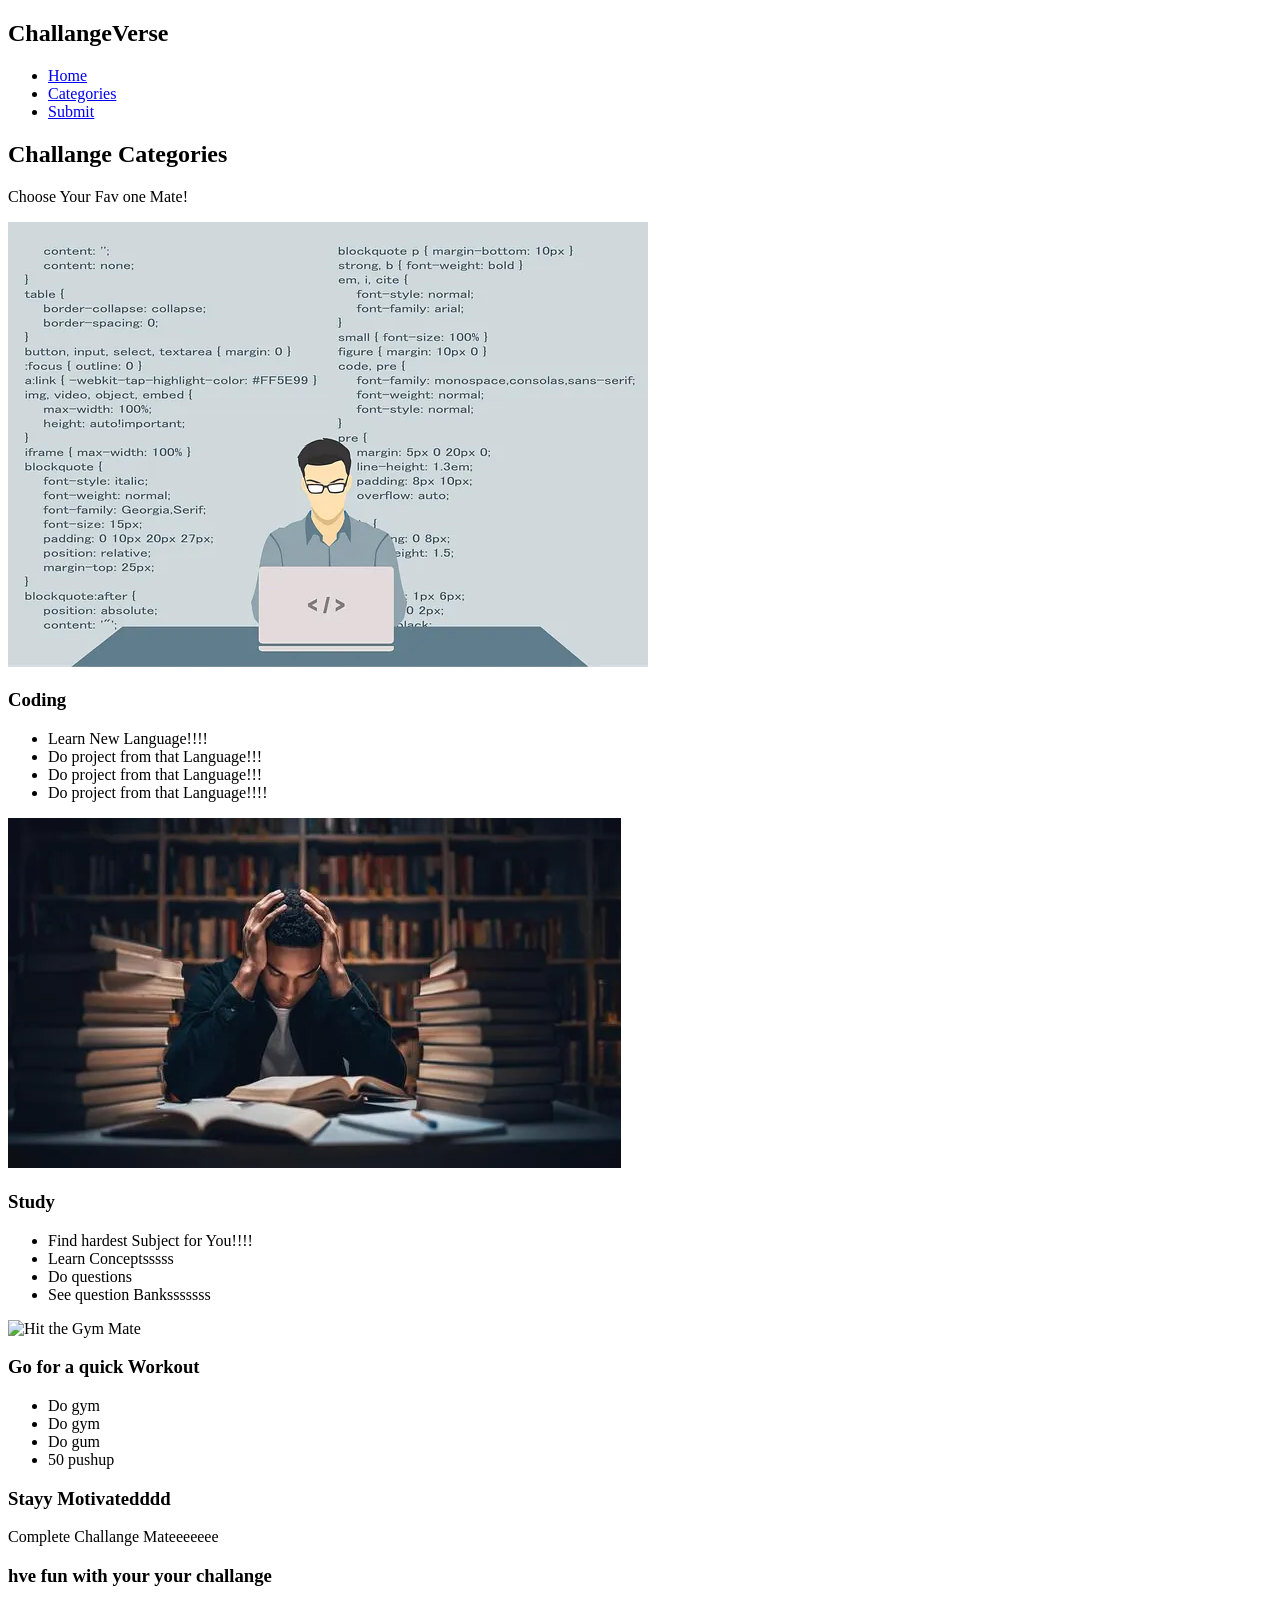
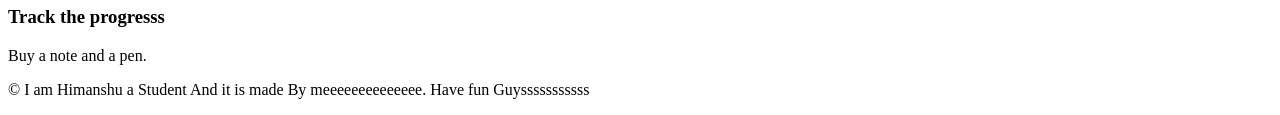
==== categories.html @ 1c3e8fcc "2nd commit" ====
<!DOCTYPE html>
<html lang="en">
<head>
    <meta charset="UTF-8">
    <meta name="viewport" content="width=device-width, initial-scale=1.0">
    <title>ChallangeVerse</title>
    <link rel="stylesheet" href="style.css">
</head>
<body>
    <header>
        <nav class="navbar">
            <h2>ChallangeVerse</h2>
            <ul class="nav-links">
                <li><a href="index.html">Home</a></li>
                   <li><a href="categories.html">Categories</a></li>
                      <li><a href="submit.html">Submit</a></li>
            </ul>
            
        </nav>
    </header>

         <section class="page-title">
            <h1>Challange Categories</h1>
            <p>Choose Your Fav one Mate!</p>
         </section>
         

         <section class="cards">
            <div class="card">
                <img src="images/2.png" alt="Coding">
                <h3>Coding</h3>
                <ul>
                    <li class="challange">Learn New Language!!!!</li>
                     <li class="challange">Do project from that Language!!!</li>
                      <li class="challange">Do project from that Language!!!</li>
                       <li class="challange">Do project from that Language!!!!</li>
                </ul>
            </div>


           <div class="card">
                <img src="images/3.png" alt="Study">
                <h3>Study</h3>
                <ul>
                    <li class="challange">Find hardest Subject for You!!!!</li>
                     <li class="challange">Learn Conceptsssss</li>
                      <li class="challange">Do questions</li>
                       <li class="challange">See question Banksssssss</li>

                </ul>
            </div>
            



             <div class="card">
                <img src="images/4.png" alt="Hit the Gym Mate">
                <h3>Go for a quick Workout</h3>
                <ul>
                    <li class="challange">Do gym</li>
                     <li class="challange">Do gym</li>
                      <li class="challange">Do gum</li>
                       <li class="challange">50 pushup</li>
                       
                </ul>
            </div>



         </section>


         <section class="tips">
            <div class="cards">
                <div class="card">
                   <h3>Stayy Motivatedddd</h3> 
                   <p>Complete Challange Mateeeeeee</p>
                </div>


                <div class="card">
                    <h3>hve fun with your your challange</h3>
                </div>


                <div class="card">
            <h3>Track the progresss</h3>
            <p>Buy a note and a pen.</p>
        </div>
            </div>
         </section>
         <footer>
            <p>&copy I am Himanshu a Student And it is made By meeeeeeeeeeeeee. Have fun Guysssssssssss</p>
         </footer>
    
</body>
<script src="script.js"></script>
</html>
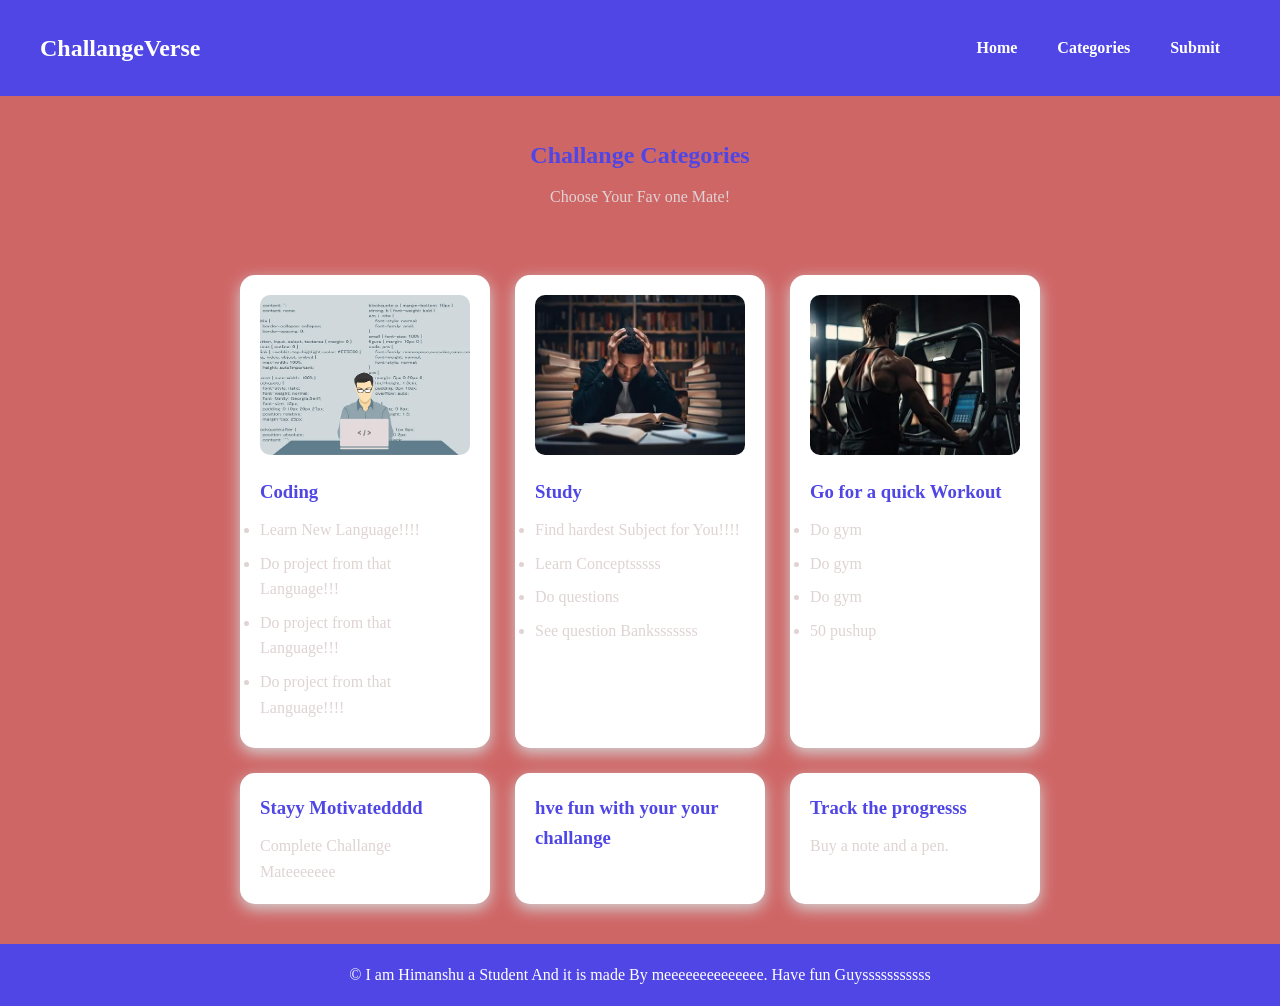
==== commit 1863cc2f: "CSS DONE" ====
--- a/categories.html
+++ b/categories.html
@@ -59,7 +59,7 @@
                 <ul>
                     <li class="challange">Do gym</li>
                      <li class="challange">Do gym</li>
-                      <li class="challange">Do gum</li>
+                      <li class="challange">Do gym</li>
                        <li class="challange">50 pushup</li>
                        
                 </ul>
--- a/style.css
+++ b/style.css
@@ -0,0 +1,353 @@
+*{
+    margin: 0;
+    padding: 0;
+    box-sizing: border-box;
+    font-family: cursive;
+
+}
+
+body{
+    background: #cf6666;
+    color: #dfd3d3;
+    line-height: 1.6;
+
+}
+
+.navbar{
+    display: flex;
+    justify-content: space-between;
+    align-items: center;
+    background: #4f46e5;
+    padding: 15px 40px;
+    flex-wrap: wrap;
+
+}
+
+.navbar h2{
+    color: white;
+   
+}
+
+ .nav-links{
+    display: flex;
+    list-style: none;
+
+ }
+
+ .nav-links li{
+    margin: 20px;
+
+ }
+
+ .nav-links a{
+    color: White ;
+    text-decoration: none;
+    font-weight: bold;
+    transition: .3s;
+    
+
+ }
+
+ .nav-links a:hover, .active{
+    color: rgb(16, 213, 55);
+
+ }
+
+ .hero{
+    display: flex;
+    justify-content: space-around;
+    align-items: center;
+    flex-wrap: wrap;
+    padding: 50px 20px;
+
+
+ }
+
+ .hero-text{
+    max-width: 500px;
+
+ }
+
+ .hero-text h1{
+    font-size: 42px;
+    color: #3d34ea;
+    margin-bottom: 16px;
+
+    
+ }
+ .hero-text p{
+   margin-bottom: 20px;
+
+    
+ }
+ .hero-image img{
+    width: 380px;
+    max-width: 100%;
+    border-radius: 15px;
+    box-shadow: 0 5px 15px gray;
+
+
+ }
+
+ button{
+    background: #ff9800;
+    color: white;
+    border: none;
+    padding: 12px 25px;
+    border-radius: 8px;
+    cursor: pointer;
+    font-size: 16px;
+    transition: .3s;
+
+ }
+
+ button:hover{
+    background: #ff5722;
+    transform:scale(1.05);
+ }
+ .featured{
+    text-align: center;
+    padding: 40px 20px;
+ }
+
+ .challange-card{
+    background: white;
+    width: 350px;
+    max-width: 90%;
+    margin: 20px auro; padding:25px;
+    border-radius:15px;
+    box-shadow:0 5px 15px lightgray;
+    animation:fade .8s;
+
+    
+ }
+
+ .why{
+   padding: 40px 20px;
+   text-align: center;
+
+ }
+
+ .cards{
+   display:flex;
+    justify-content:center;
+    gap:25px;
+    flex-wrap:wrap;
+    margin-top:25px;
+
+ }
+
+ .card{
+   width: 250px;
+   background: white;
+   padding: 20px;
+   border-radius: 15px;
+   box-shadow: 0 5px 15px lightgray;
+ }
+
+ .card:hover{
+   transform: translateY(-8px);
+   
+
+ }
+
+ .card img{
+   width: 100%;
+   height: 160px;
+   object-fit: cover;
+   border-radius: 10px;
+   margin-bottom: 15px;
+
+
+ }
+.card h3{
+   color: #4f46e5;
+   margin-bottom: 10px;
+
+}
+
+.steps{
+   text-align: center;
+   padding: 40px 20px;
+
+}
+
+.steps ol{
+    display:inline-block;
+    text-align:left;
+    margin-top:20px;
+}
+
+.steps li{
+    margin:10px 0;
+}
+
+.page-title{
+    text-align:center;
+    padding:40px 20px;
+}
+
+.page-title h1{
+    color:#4f46e5;
+    margin-bottom:10px;
+}
+
+.search-area{
+    text-align:center;
+    margin-bottom:30px;
+}
+
+.search-area input{
+    width:320px;
+    max-width:90%;
+    padding:12px;
+    border:2px solid #4f46e5;
+    border-radius:8px;
+    font-size:16px;
+}
+
+.form-section{
+   width: 90%;
+   max-width: 700px;
+   margin: 40px auto;
+   background: white;
+   padding: 30px;
+   border-radius: 15px;
+   box-shadow: 0 5px 15px lightgray;
+
+}
+
+.form-section img{
+   width: 100%;
+   border-radius:10px;
+   margin-bottom:20px ;
+}
+form{
+   display: flex;
+   flex-direction: column;
+
+}
+form label{
+   margin-top: 15px;
+   font-weight: bold;
+}
+
+form input, form select, form textarea{
+   margin-top: 8px;
+   padding: 12px;
+   border: 1px solid #ccc;
+   border-radius: 8px;
+   font-size: 16px;
+   outline: none;
+
+}
+form input:focus,
+form select:focus,
+form textarea:focus{
+    border:2px solid #4f46e5;
+}
+
+form button{
+   margin-top: 20px;
+
+}
+
+#message{
+   margin-top: 20px;
+   text-align: center;
+   font-size: 18px;
+   font-weight: bold;
+   color: green;
+
+}
+
+footer{
+   background:#4f46e5 ;
+   color: white;
+   text-align: center;
+   padding: 18px;
+   margin-top: 40px;
+
+
+}
+
+.challange{
+   margin: 8px 0;
+
+}
+.challange:hover{
+   color: #ff5722;
+   cursor: pointer;
+}
+
+@keyframes fade{
+   from{
+      opacity: 0;
+      transform: translateY(20px);
+
+   }
+
+   to{
+      opacity: 1;
+      transform: translateY(0);
+   }
+}
+
+@media(max-width:900px){
+   .hero{
+      flex-direction: column;
+      text-align: center;
+
+   }
+
+   .hero-image{
+      margin-top: 30px;
+
+   }
+    .cards{
+      flex-direction: column;
+      align-items: center;
+
+    }
+}
+
+@media(max-width:600px){
+   .navbar{
+      flex-direction: column;
+
+   }
+   .nav-links{
+      margin-top: 15px;
+      flex-direction: column;
+      align-items: center;
+   }
+
+   .nav-links li{
+      margin: 8px 0;
+
+   }
+   .hero-text h1{
+      font-size: 30px;
+
+
+   }
+
+   .challange-card{
+      width: 95%;
+
+   }
+
+   .search-area input{
+      width: 90%;
+   }
+
+   .form-section{
+      width: 95%;
+   }
+   button{
+      width: 100%;
+   }
+}
+
+ 
+
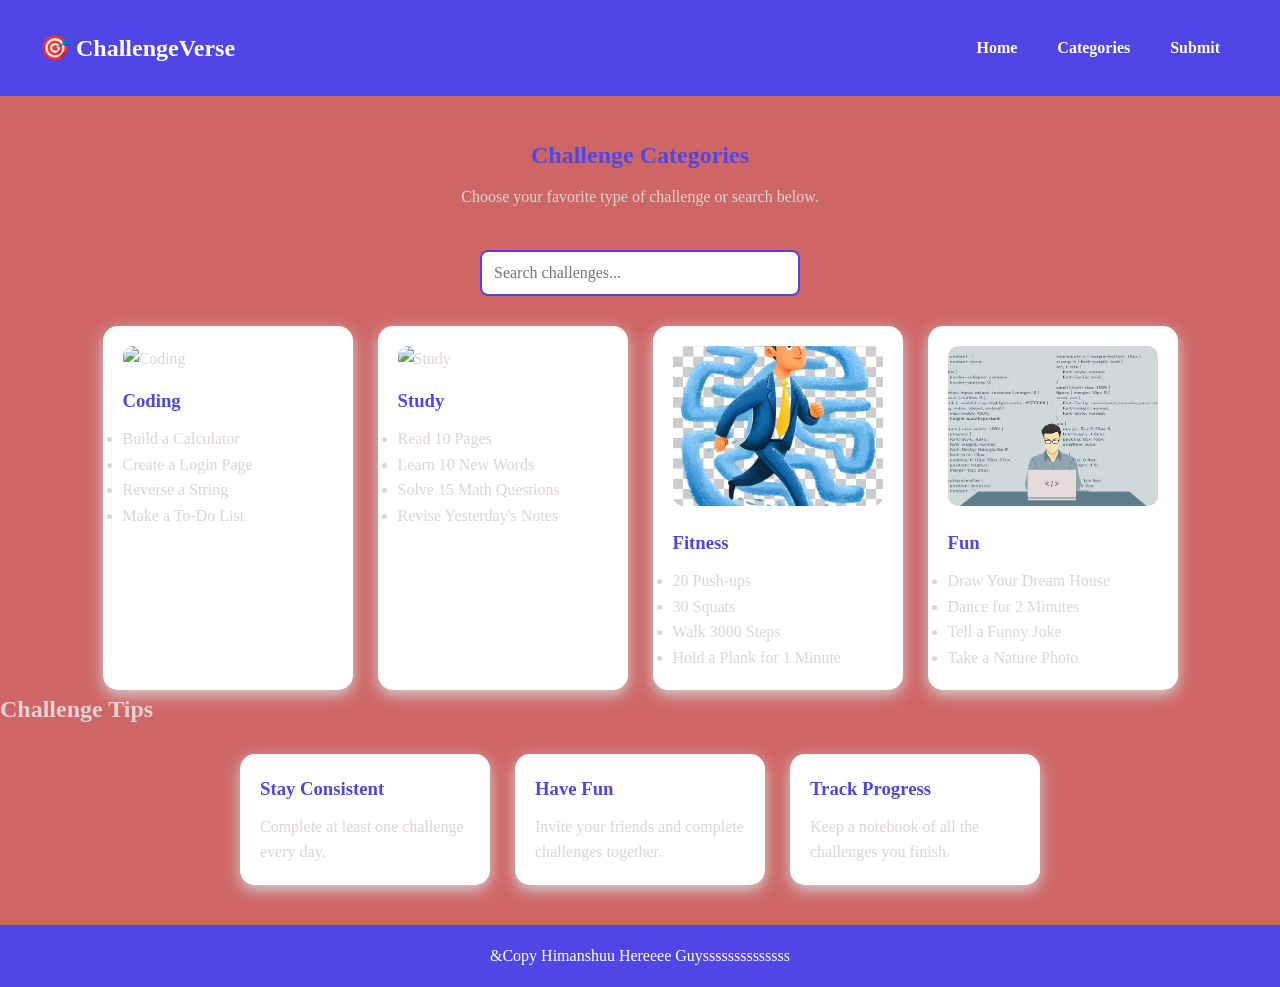
==== commit 80e0b209: "Last" ====
--- a/categories.html
+++ b/categories.html
@@ -3,96 +3,114 @@
 <head>
     <meta charset="UTF-8">
     <meta name="viewport" content="width=device-width, initial-scale=1.0">
-    <title>ChallangeVerse</title>
+    <title>ChallengeVerse | Categories</title>
     <link rel="stylesheet" href="style.css">
 </head>
 <body>
-    <header>
-        <nav class="navbar">
-            <h2>ChallangeVerse</h2>
-            <ul class="nav-links">
-                <li><a href="index.html">Home</a></li>
-                   <li><a href="categories.html">Categories</a></li>
-                      <li><a href="submit.html">Submit</a></li>
-            </ul>
-            
-        </nav>
-    </header>
 
-         <section class="page-title">
-            <h1>Challange Categories</h1>
-            <p>Choose Your Fav one Mate!</p>
-         </section>
-         
+<header>
+    <nav class="navbar">
+        <h2>🎯 ChallengeVerse</h2>
 
-         <section class="cards">
-            <div class="card">
-                <img src="images/2.png" alt="Coding">
-                <h3>Coding</h3>
-                <ul>
-                    <li class="challange">Learn New Language!!!!</li>
-                     <li class="challange">Do project from that Language!!!</li>
-                      <li class="challange">Do project from that Language!!!</li>
-                       <li class="challange">Do project from that Language!!!!</li>
-                </ul>
-            </div>
+        <ul class="nav-links">
+            <li><a href="index.html">Home</a></li>
+            <li><a href="categories.html" class="active">Categories</a></li>
+            <li><a href="submit.html">Submit</a></li>
+        </ul>
+    </nav>
+</header>
 
+<section class="page-title">
+    <h1>Challenge Categories</h1>
+    <p>Choose your favorite type of challenge or search below.</p>
+</section>
 
-           <div class="card">
-                <img src="images/3.png" alt="Study">
-                <h3>Study</h3>
-                <ul>
-                    <li class="challange">Find hardest Subject for You!!!!</li>
-                     <li class="challange">Learn Conceptsssss</li>
-                      <li class="challange">Do questions</li>
-                       <li class="challange">See question Banksssssss</li>
+<section class="search-area">
+    <input type="text" id="search" placeholder="Search challenges...">
+</section>
 
-                </ul>
-            </div>
-            
+<section class="cards">
 
+    <div class="card">
+        <img src="https://images.unsplash.com/photo-1515879218367-8466d910aaa4?w=500" alt="Coding">
+        <h3>Coding</h3>
 
+        <ul>
+            <li class="challenge">Build a Calculator</li>
+            <li class="challenge">Create a Login Page</li>
+            <li class="challenge">Reverse a String</li>
+            <li class="challenge">Make a To-Do List</li>
+        </ul>
+    </div>
 
-             <div class="card">
-                <img src="images/4.png" alt="Hit the Gym Mate">
-                <h3>Go for a quick Workout</h3>
-                <ul>
-                    <li class="challange">Do gym</li>
-                     <li class="challange">Do gym</li>
-                      <li class="challange">Do gym</li>
-                       <li class="challange">50 pushup</li>
-                       
-                </ul>
-            </div>
+    <div class="card">
+        <img src="https://images.unsplash.com/photo-1522202176988-66273c2fd55f?w=500" alt="Study">
+        <h3>Study</h3>
 
+        <ul>
+            <li class="challenge">Read 10 Pages</li>
+            <li class="challenge">Learn 10 New Words</li>
+            <li class="challenge">Solve 15 Math Questions</li>
+            <li class="challenge">Revise Yesterday's Notes</li>
+        </ul>
+    </div>
 
+    <div class="card">
+        <img src="images/1.png" alt="Fitness">
+        <h3>Fitness</h3>
 
-         </section>
+        <ul>
+            <li class="challenge">20 Push-ups</li>
+            <li class="challenge">30 Squats</li>
+            <li class="challenge">Walk 3000 Steps</li>
+            <li class="challenge">Hold a Plank for 1 Minute</li>
+        </ul>
+    </div>
 
+    <div class="card">
+        <img src="images/2.png" alt="Fun">
+        <h3>Fun</h3>
 
-         <section class="tips">
-            <div class="cards">
-                <div class="card">
-                   <h3>Stayy Motivatedddd</h3> 
-                   <p>Complete Challange Mateeeeeee</p>
-                </div>
+        <ul>
+            <li class="challenge">Draw Your Dream House</li>
+            <li class="challenge">Dance for 2 Minutes</li>
+            <li class="challenge">Tell a Funny Joke</li>
+            <li class="challenge">Take a Nature Photo</li>
+        </ul>
+    </div>
 
+</section>
 
-                <div class="card">
-                    <h3>hve fun with your your challange</h3>
-                </div>
+<section class="tips">
 
+    <h2>Challenge Tips</h2>
 
-                <div class="card">
-            <h3>Track the progresss</h3>
-            <p>Buy a note and a pen.</p>
+    <div class="cards">
+
+        <div class="card">
+            <h3> Stay Consistent</h3>
+            <p>Complete at least one challenge every day.</p>
         </div>
-            </div>
-         </section>
-         <footer>
-            <p>&copy I am Himanshu a Student And it is made By meeeeeeeeeeeeee. Have fun Guysssssssssss</p>
-         </footer>
-    
+
+        <div class="card">
+            <h3> Have Fun</h3>
+            <p>Invite your friends and complete challenges together.</p>
+        </div>
+
+        <div class="card">
+            <h3> Track Progress</h3>
+            <p>Keep a notebook of all the challenges you finish.</p>
+        </div>
+
+    </div>
+
+</section>
+
+<footer>
+    <p>&Copy Himanshuu Hereeee Guyssssssssssssss</p>
+</footer>
+
+<script src="script.js"></script>
+
 </body>
-<script src="script.js"></script>
 </html>
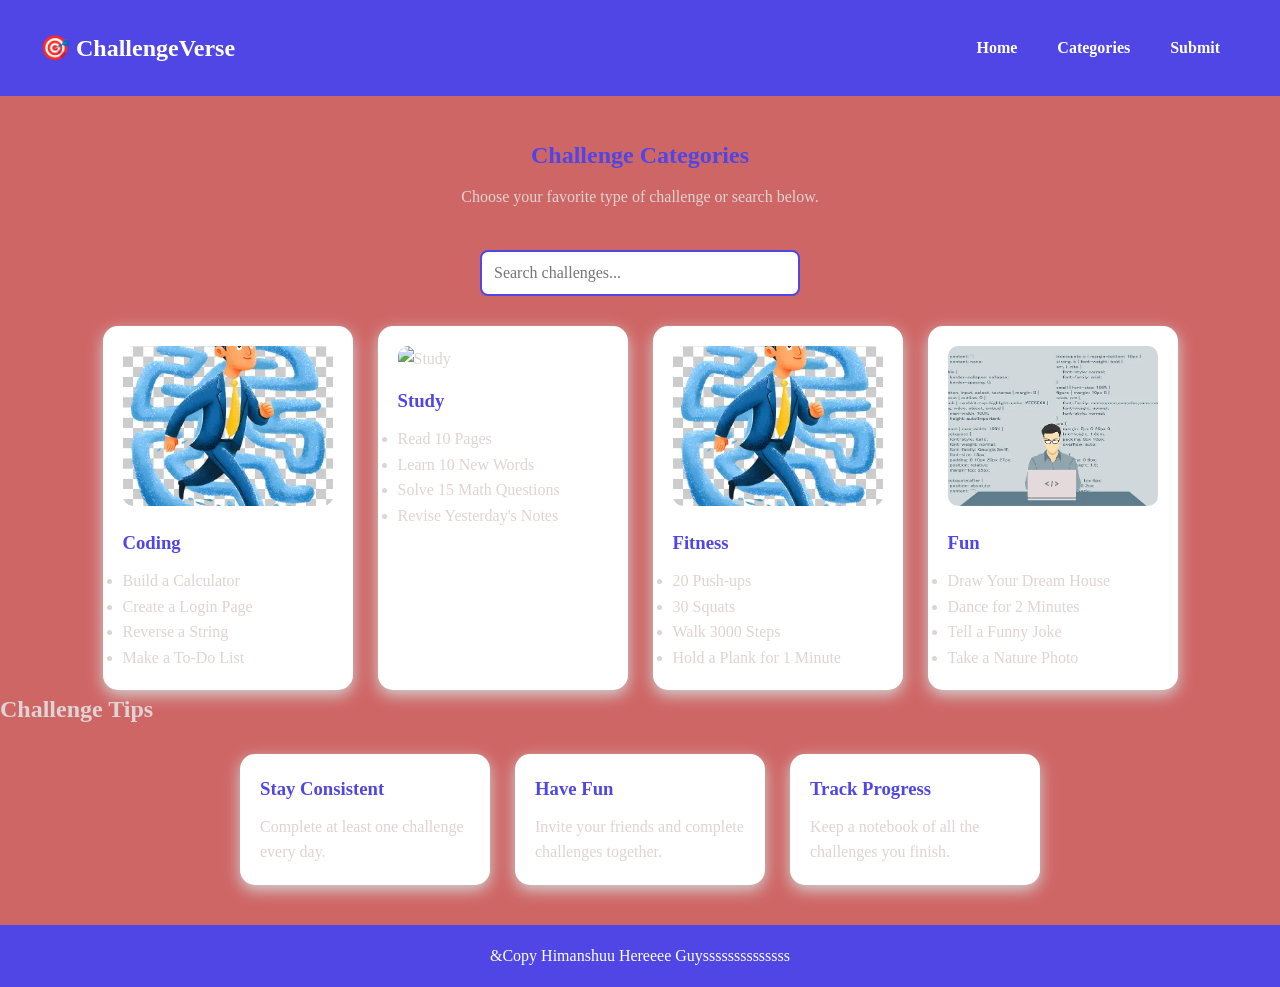
==== commit 2d9a3d4f: "Final" ====
--- a/categories.html
+++ b/categories.html
@@ -32,7 +32,7 @@
 <section class="cards">
 
     <div class="card">
-        <img src="https://images.unsplash.com/photo-1515879218367-8466d910aaa4?w=500" alt="Coding">
+        <img src="images/1.png" alt="Coding">
         <h3>Coding</h3>
 
         <ul>
